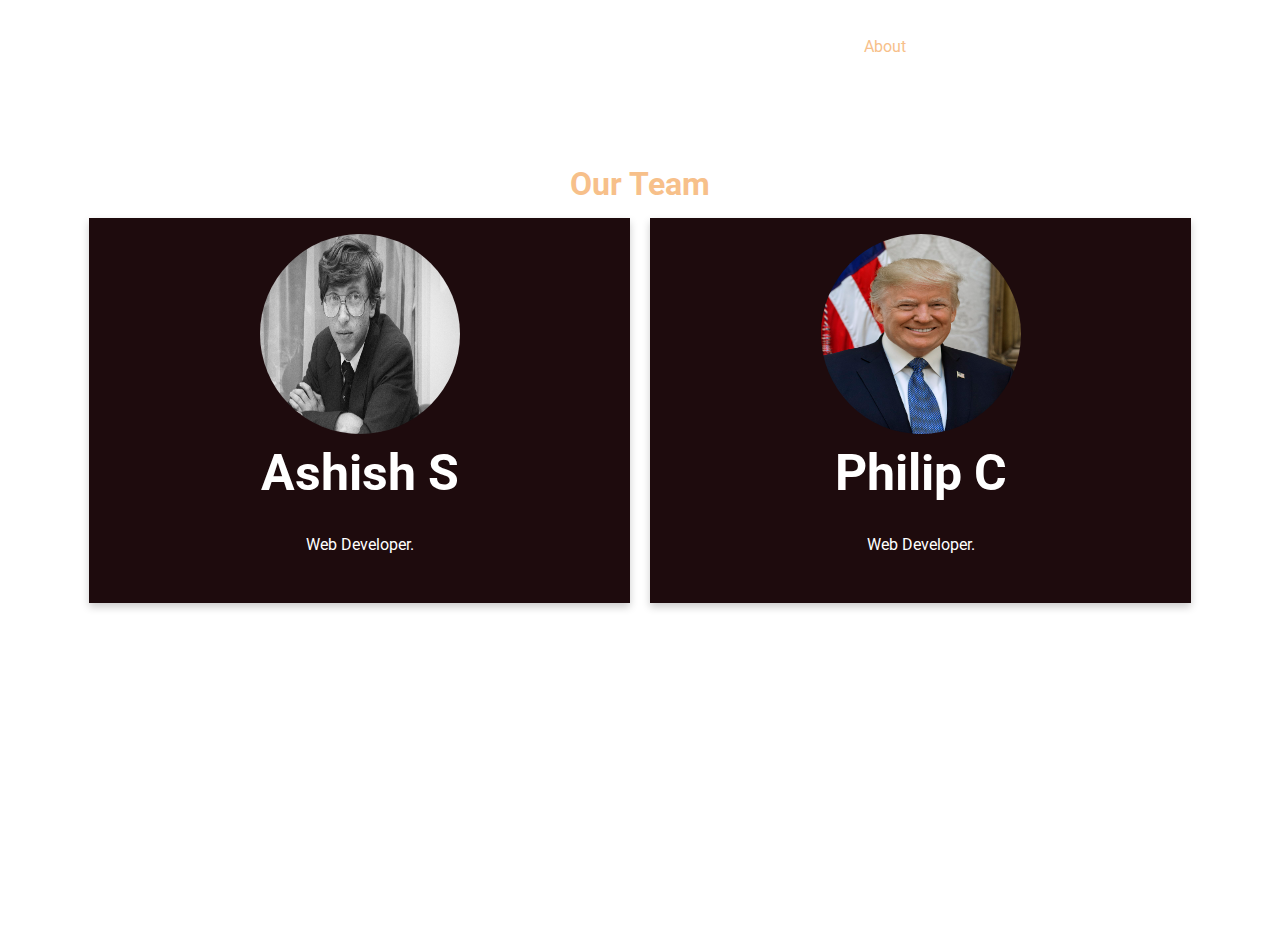
==== about.html @ 15f4ff31 "Merge pull request #3 from miphc42/about-page" ====
<!DOCTYPE html>
<html lang="en">
<head>
    <meta charset="UTF-8">
    <meta name="viewport" content="width=device-width, initial-scale=1.0">
    <meta http-equiv="X-UA-Compatible" content="ie=edge">
    <meta name="description" content="Welcome!">
    <meta name="keywords" content="WebDev, JS, Html, Css">
    <link href="https://fonts.googleapis.com/css?family=Roboto&display=swap" rel="stylesheet">
    <link rel="stylesheet" href="/css/style.css">
    <title>The Web Devs</title>
</head>
<body>
    <header>
    <!-- <nav id="navbar">
        <div class="container">
            <h1 class="logo"><a href="#"><strong>TWD</strong></a></h1>
            <ul>
                <li><a class="current" href="#">Home</a></li>
                <li><a href="about.html">About</a></li>
                <li><a href="services.html">Services</a></li>
                <li><a href="contact.html">Contact</a></li>
            </ul>
        </div>
    </nav> -->
    <!-- UI Change? -->
    <div id="aboutpage">
            <nav id="navbar">
                    <div class="container">
                        <h1 class="logo"><a href="#"><strong>TWD</strong></a></h1>
                        <ul>
                            <li><a href="index.html">Home</a></li>
                            <li><a class="current" href="#">About</a></li>
                            <li><a href="services.html">Services</a></li>
                            <li><a href="contact.html">Contact</a></li>
                        </ul>
                    </div>
            </nav>
        <div class="container">
            <div class="aboutpage-content">
                <h1> <span class="text-primary">Our Team</span></h1>
                <div class="row">
                    <div class="column">
                      <div class="card">
                        <img src="/img/profile1.jpg" alt="Avatar" class="profileimg">
                        <h3>Ashish S</h3>
                        <p>Web Developer.</p>
                  
                      </div>
                    </div>
                  
                    <div class="column">
                      <div class="card">
                        <img src="/img/profile2.jpg" alt="Avatar" class="profileimg">
                        <h3>Philip C</h3>
                        <p>Web Developer.</p>
                  
                      </div>
                  </div>
            </div>
        </div>
    </div>
    <br><br><br><br><br><br><br><br><br><br><br><br>
    </header>

</body>
</html>
---- css/style.css ----
*{
    margin: 0;
    padding: 0;
    box-sizing: border-box;
}
.container{
    margin:auto;
    max-width: 90%;
    padding: 0 20px;
}
.text-primary{
    color: #f7c08a;
}
.mainparagraph{
    font-size: 22px;
}
.button{
    display: inline-block;
    font-size: 18px;
    color: #333;
    background: white;
    padding: 10px 18px;
    border: solid white 1px;
    border-radius: 3px;
    cursor: pointer;
    font-family: sans-serif;
    font-weight: bold;
}
.button:hover{
    background: #333;
    color: #f7c08a;
    border: solid #f7c08a 1px;
    border-radius: 3px;
}
/* Main Styling */
body{
    font-family: 'Roboto', sans-serif;
    line-height: 1.7em;
}
a{
    color: #333;
    text-decoration: none;
}
h1, h2, h3{
    padding-bottom: 20px;
}
p{
    margin: 10px 0;
}
#navbar{
    /* background: #333; */
    color: #fff;
    overflow: auto;
}
#navbar a{
    color: #fff;
}
#mainpage #navbar h1{
    float: left;
    font-size: 40px;
    font-family: Arial, Helvetica, sans-serif;
    margin-top: 22px;
}
#aboutpage #navbar h1{
    float: left;
    font-size: 40px;
    font-family: Arial, Helvetica, sans-serif;
    margin-top: 22px;
}
#navbar h1 a:hover{
    color: #f7c08a;
}
#navbar ul{
    list-style: none;
    float: right;
}
#navbar li{
    float: left;
}
#navbar li a{
    display: block;
    margin-top: 22px;
    margin-left: 15px;
    margin-right: 15px;
    padding: 10px 20px;
    text-align: center;
}
#navbar li a:hover, 
#navbar li a.current{
    /* new background */
    /* background: #444; */
    border: solid white 1px;
    color: #f7c08a;
}
/* Main Page */
#mainpage{
    background: url(../img/background3.jpg) no-repeat
    center;
    height: 680px;
}
#mainpage .mainpage-content{
    color: #fff;
    text-align: center;
    padding-top: 150px;
}
#mainpage h1{
    font-size: 60px;
    line-height: 1.2em;

}
#mainpage p{
    padding-bottom: 20px;
    line-height: 1.5em;
}
/*About Page CSS*/
#aboutpage{
    background: url(../img/background2.jpg) no-repeat
    center;
}
#aboutpage .aboutpage-content{
    color: #fff;
    text-align: center;
    padding-top: 100px;
}
#aboutpage h3{
    font-size: 50px;
    line-height: 1.2em;
    color: #fff;

}
#aboutpage p{
    padding-bottom: 20px;
    line-height: 1.5em;
    color:#fff;
}
.column {
    float: left;
    width: 50%;
    padding: 0 10px;
  }
  
  .row {margin: 0 -5px;}
  
  .row:after {
    content: "";
    display: table;
    clear: both;
  }
  
  @media screen and (max-width: 600px) {
    .column {
      width: 100%;
      display: block;
      margin-bottom: 20px;
    }
  }
  
  .card {
    box-shadow: 0 4px 8px 0 rgba(0, 0, 0, 0.2);
    padding: 16px;
    text-align: center;
    background-color: #1e0b0d;
  }
  .profileimg {
    border-radius: 50%;
    width: 200px;
    height: 200px;
  }
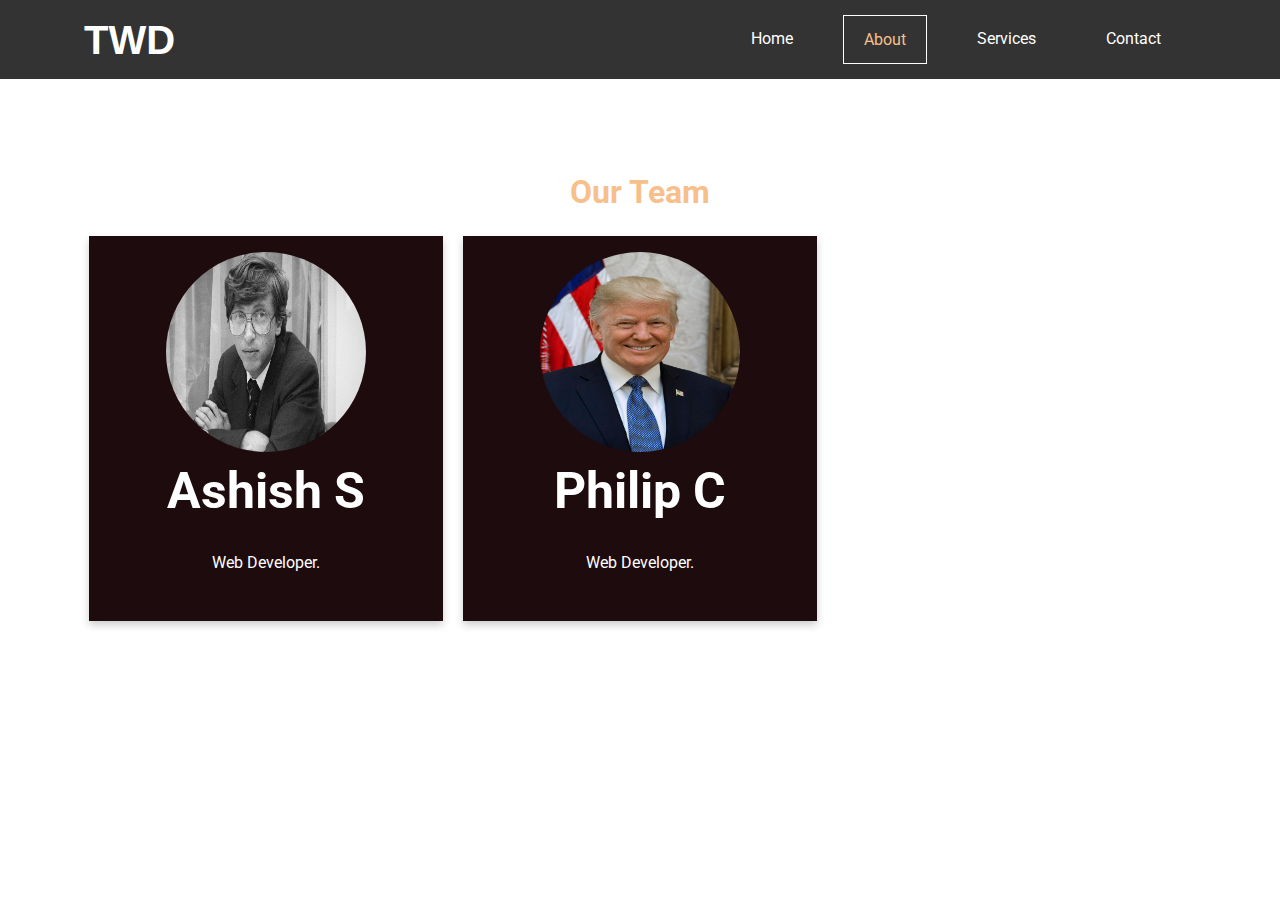
==== commit 17138be1: "Add files via upload" ====
--- a/about.html
+++ b/about.html
@@ -30,7 +30,7 @@
                         <h1 class="logo"><a href="#"><strong>TWD</strong></a></h1>
                         <ul>
                             <li><a href="index.html">Home</a></li>
-                            <li><a class="current" href="#">About</a></li>
+                            <li><a  class="current"  href="about.html">About</a></li>
                             <li><a href="services.html">Services</a></li>
                             <li><a href="contact.html">Contact</a></li>
                         </ul>
--- a/css/style.css
+++ b/css/style.css
@@ -48,7 +48,7 @@
     margin: 10px 0;
 }
 #navbar{
-    /* background: #333; */
+    background: #333;
     color: #fff;
     overflow: auto;
 }
@@ -65,7 +65,7 @@
     float: left;
     font-size: 40px;
     font-family: Arial, Helvetica, sans-serif;
-    margin-top: 22px;
+    margin-top: 27px;
 }
 #navbar h1 a:hover{
     color: #f7c08a;
@@ -79,9 +79,10 @@
 }
 #navbar li a{
     display: block;
-    margin-top: 22px;
+    margin-top: 15px;
     margin-left: 15px;
     margin-right: 15px;
+    margin-bottom: 15px;
     padding: 10px 20px;
     text-align: center;
 }
@@ -137,23 +138,23 @@
     float: left;
     width: 50%;
     padding: 0 10px;
-  }
-  
-  .row {margin: 0 -5px;}
-  
-  .row:after {
+}
+  
+.row {margin: 0 -5px;}
+  
+.row:after {
     content: "";
     display: table;
     clear: both;
-  }
-  
-  @media screen and (max-width: 600px) {
+}
+  
+@media screen and (max-width: 600px) {
     .column {
       width: 100%;
       display: block;
       margin-bottom: 20px;
     }
-  }
+}
   
   .card {
     box-shadow: 0 4px 8px 0 rgba(0, 0, 0, 0.2);
@@ -165,4 +166,85 @@
     border-radius: 50%;
     width: 200px;
     height: 200px;
-  }+  }
+  /* Contacts PAGE */
+/* #contactpage{
+    background: black no-repeat
+    center;
+}
+#contactpage .contactpage-content{
+    color: #fff;
+    text-align: center;
+    padding-top: 100px;
+} */
+#contactform .form-group{
+    margin-bottom: 20px;
+}
+#contactform label{
+    display: block;
+    margin-bottom: 5px;
+}
+#contactform h1{
+    margin-bottom: 0px;
+    line-height: 1.5em;
+    font-size: 37px;
+}
+#contactform p{
+    margin-bottom: 30px;
+    line-height: 0em;
+}
+#contactform input, #contactform textarea{
+    width: 70%;
+    padding: 10px;
+    border: 1px #ddd solid;
+}
+#contactform textarea{
+    height: 200px;
+}
+/*Services Page CSS*/
+#servicespage{
+    background: url(../img/background2.jpg) no-repeat
+    center;
+}
+#servicespage .servicespage-content{
+    color: #fff;
+    text-align: center;
+    padding-top: 100px;
+}
+#servicespage h3{
+    font-size: 50px;
+    line-height: 1.2em;
+    color: #fff;
+
+}
+#servicespage p{
+    padding-bottom: 20px;
+    line-height: 1.5em;
+    color:#fff;
+}
+* {
+    box-sizing: border-box;
+}
+  
+.column {
+    float: left;
+    width: 33.33%;
+    padding: 10px;
+    height: 300px; /* Should be removed. Only for demonstration */
+}
+  
+.row {margin: 0 -5px;}
+  
+.row:after {
+    content: "";
+    display: table;
+    clear: both;
+}
+  
+@media screen and (max-width: 600px) {
+    .column {
+      width: 100%;
+      display: block;
+      margin-bottom: 20px;
+    }
+}